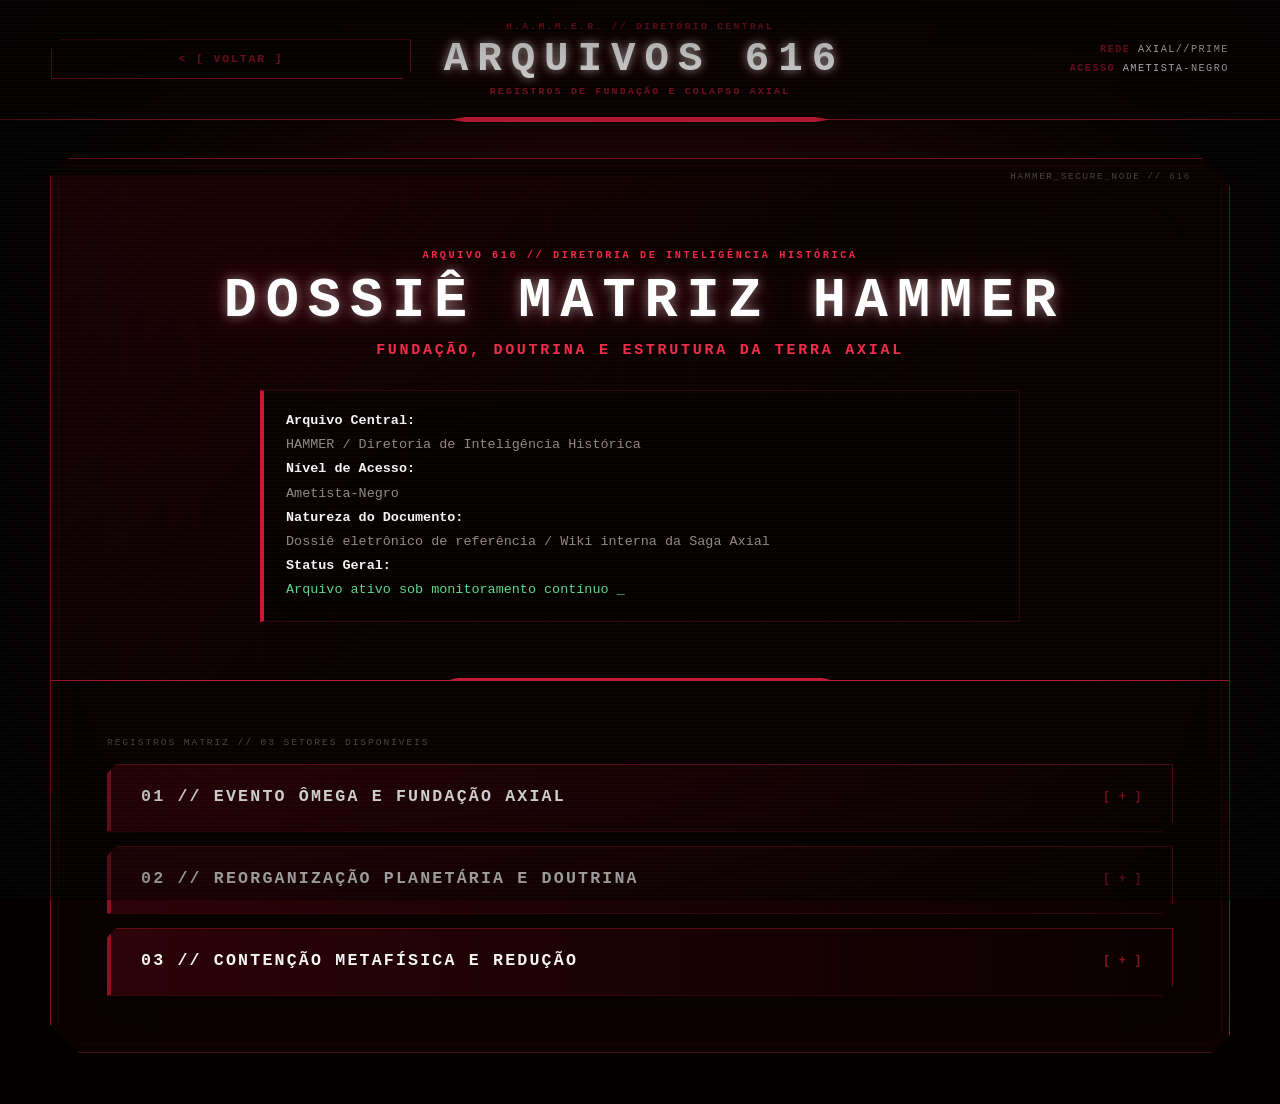
==== index.html @ 9afc0eb8 "Add files via upload" ====
<!DOCTYPE html>
<html lang="pt-BR">
<head>
    <meta charset="UTF-8">
    <meta name="viewport" content="width=device-width, initial-scale=1.0">
    <meta name="theme-color" content="#050000">
    <meta name="description" content="Dossiê Matriz H.A.M.M.E.R.: fundação, doutrina e estrutura da Terra Axial.">
    <title>ARQUIVOS 616 | H.A.M.M.E.R. | PROTOCOLO AXIAL</title>
    <link rel="stylesheet" href="axial-616.css">
    <script src="axial-616.js" defer></script>
</head>
<body>
    
    <div class="scanlines"></div>

    <header class="system-header">
        <a href="https://arquivoshammer.tumblr.com/inicio" target="_top" class="back-btn">< [ VOLTAR ]</a>
        <div class="system-brand">
            <span class="system-kicker">H.A.M.M.E.R. // DIRETÓRIO CENTRAL</span>
            <h1 class="system-title">ARQUIVOS 616</h1>
            <span class="system-subtitle">REGISTROS DE FUNDAÇÃO E COLAPSO AXIAL</span>
        </div>
        <div class="system-status" aria-hidden="true">
            <span>REDE <strong>AXIAL//PRIME</strong></span>
            <span>ACESSO <strong>AMETISTA-NEGRO</strong></span>
        </div>
    </header>

    <input type="radio" name="dash-tabs" id="reset-tabs" checked>
    <label for="reset-tabs" class="bg-close-trigger"></label>

    <div class="dashboard-container">
        <div class="matriz-header">
            <h1>DOSSIÊ MATRIZ HAMMER</h1>
            <h2>FUNDAÇÃO, DOUTRINA E ESTRUTURA DA TERRA AXIAL</h2>
            <div class="matriz-meta">
                <strong>Arquivo Central:</strong> HAMMER / Diretoria de Inteligência Histórica<br>
                <strong>Nível de Acesso:</strong> Ametista-Negro<br>
                <strong>Natureza do Documento:</strong> Dossiê eletrônico de referência / Wiki interna da Saga Axial<br>
                <strong>Status Geral:</strong> <span style="color: var(--term-green);">Arquivo ativo sob monitoramento contínuo <span class="blink">_</span></span>
            </div>
        </div>

        <div class="accordion-wrapper">

            <div class="accordion-item">
                <input type="radio" name="dash-tabs" id="tab1">
                <label for="tab1" class="accordion-header">01 // EVENTO ÔMEGA E FUNDAÇÃO AXIAL</label>
                <div class="accordion-content">
                    <div class="content-inner">
                        
                        <div class="system-alert-banner">! SINAL CRÍTICO DETECTADO: PARÂMETROS ÔMEGA !</div>

                        <p class="terminal-cmd">
                            > REGISTRO ARQUIVÍSTICO #00-88-ÔMEGA<br>
                            > FUNDAÇÃO AXIAL / EVENTO ÔMEGA<br>
                            > Classificação HAMMER: Fundação Axial / Evento Ômega<br>
                            > Departamento Responsável: Diretoria de Inteligência Histórica<br>
                            > Unidade de Análise: Seção de Eventos Primordiais<br>
                            > Status do Registro: Consolidado
                        </p>

                        <div class="analog-monitor" style="background-image: url('https://i.imgur.com/DUrVLfv.jpeg');">
                            <div class="monitor-caption">> ARQUIVO_IMG: O MUNDO BÉLICO <span class="blink">_</span></div>
                        </div>

                        <h3 class="analog-subtitle">A Saturação</h3>
                        <p>O Multiverso não terminou em uma explosão. Terminou por saturação. Realidades demais. Dores repetidas demais. Versões demais da mesma criação. As Incursões foram posteriormente classificadas pela HAMMER não como acidentes isolados, mas como sintomas terminais de uma estrutura infinita em processo de decomposição. O infinito havia excedido sua própria função.</p>
                        <p>No colapso final, Victor Von Doom ergueu o Mundo Bélico: uma prisão formada por fragmentos de realidades mortas, sustentada por sua vontade e vendida aos sobreviventes como salvação. Para muitos, pareceu ordem. Para outros, milagre. Para a leitura técnica da HAMMER, tratava-se de uma estase artificial baseada em poder usurpado, instabilidade mística e negação da entropia.</p>
                        <p>Doom não venceu a morte. Apenas atrasou sua função.</p>

                        <h3 class="analog-subtitle">O Algoritmo de Entropia</h3>
                        <p>A Senhora Morte respondeu por meio de Thanos. Sem manopla, sem joias e sem trono, o Titã ainda carregava a cicatriz do poder primordial. Essa ressonância foi utilizada como vetor de ativação. Seu último estalo não buscava vitória militar, reversão do colapso ou sobrevivência pessoal. Era um algoritmo de entropia, programado para ativar-se apenas com sua morte definitiva.</p>
                        <p>Quando Doom matou Thanos, condenou o próprio mundo que tentava preservar. O Mundo Bélico apodreceu por dentro. Suas estruturas místicas falharam. Seus domínios costurados começaram a se desfazer. Doom caiu não como salvador, nem como mártir, mas como a última autoridade de uma realidade que se recusava a terminar.</p>
                        
                        <h3 class="analog-subtitle">A Fundação do Eixo</h3>
                        <p>Das ruínas, a Senhora Morte criou o Eixo: uma âncora central capaz de substituir o caos multiversal por uma única realidade finita. A Terra Axial nasceu como mundo único, sem versões alternativas, sem rotas dimensionais estáveis e sem duplicações existenciais capazes de diluir culpa, consequência ou morte.</p>
                        <p>Nesta nova arquitetura, cada vida possui uma única trajetória. Cada escolha possui uma consequência. Cada morte possui apenas um rosto. Do cadáver de Thanos, a Morte moldou o Regente de Ametista. A ele caberia organizar a nova existência, estruturar seus domínios e transformar a realidade recém-nascida em sistema funcional.</p>
                        
                        <p class="terminal-cmd">> Conclusão HAMMER: O Evento Ômega não deve ser classificado como criação, reinício ou restauração. Trata-se de uma fundação por colapso, na qual a morte deixou de ser fenômeno terminal e tornou-se princípio administrativo da realidade.<br>> Status: Registro estabilizado. Monitoramento histórico permanente.</p>
                    </div>
                </div>
            </div>

            <div class="accordion-item">
                <input type="radio" name="dash-tabs" id="tab2">
                <label for="tab2" class="accordion-header">02 // REORGANIZAÇÃO PLANETÁRIA E DOUTRINA</label>
                <div class="accordion-content">
                    <div class="content-inner">
                        
                        <div class="system-alert-banner">! DECODIFICAÇÃO BIOMÉTRICA PLANETÁRIA EM CURSO !</div>

                        <p class="terminal-cmd">
                            > REGISTRO ARQUIVÍSTICO #00-89-ALFA<br>
                            > REORGANIZAÇÃO PLANETÁRIA / DOUTRINA PRIMORDIAL<br>
                            > Classificação HAMMER: Reorganização Planetária / Doutrina Primordial<br>
                            > Departamento Responsável: Diretoria de Inteligência Histórica<br>
                            > Unidade de Análise: Seção de Doutrina Civil e Controle Social<br>
                            > Status do Registro: Ativo
                        </p>

                        <div class="analog-monitor" style="background-image: url('https://i.imgur.com/5wJQOND.jpeg');">
                            <div class="monitor-caption">> ARQUIVO_IMG: SECTOR CENTRAL <span class="blink">_</span></div>
                        </div>

                        <h3 class="analog-subtitle">A Resposta Geográfica</h3>
                        <p>Quando o vazio branco retrocedeu, a criação não retornou ao acaso. A matéria obedeceu. A Terra Axial surgiu como uma realidade única, finita e central. Sem mundos alternativos. Sem espelhos dimensionais. Sem rotas de fuga. O novo mundo não foi concebido como campo aberto de possibilidades, mas como ambiente fechado de consequência.</p>
                        <p>A Senhora Morte estabeleceu a lei fundamental do novo paradigma: toda vida nasceria acompanhada por sua sombra consciente. A morte deixaria de ser apenas o fim da estrada e passaria a operar como presença constante desde o primeiro sopro. Não como acidente. Não como ameaça externa. Como destino estrutural.</p>
                        <p>Coube a Thanos, reconstruído como Regente de Ametista, transformar essa lei em sistema. A análise dos primeiros ciclos indica que o Regente compreendeu o erro estratégico de Victor Von Doom. Doom tentou preservar o mundo contra a morte. Congelou a realidade, centralizou o poder in sua imagem e confundiu estase com eternidade. Thanos adotou o método oposto. Não construiria um mundo protegido da morte. Construiria um mundo para servi-la.</p>
                        <p>A geografia da Terra Axial foi reorganizada por função. Continentes, cidades, desertos, florestas e zonas de sofrimento passaram a operar como partes integradas de uma engrenagem. Algumas regiões foram designadas para gerar vida. Outras, para testá-la. Outras, para administrá-la. Outras, para descartá-la. A dor não foi identificada como falha do sistema. Foi incorporada como projeto.</p>

                        <h3 class="analog-subtitle">A Gestão dos Ecos</h3>
                        <p>A humanidade despertou de forma fragmentada. Indivíduos surgiram em berçários, campos de trabalho, templos, dormitórios coletivos e fileiras militares. Muitos carregavam memórias incompletas do velho mundo: saudades sem origem, sonhos proibidos, medos sem objeto e lembranças de símbolos que não constavam em nenhum arquivo oficial.</p>
                        <p>A Administração Axial classificou tais ocorrências como ecos de pré-formação: resíduos perigosos do caos anterior. A saudade foi medicalizada. Sonhar com o velho mundo tornou-se indício de heresia. Lembrar passou a ser tratado como instabilidade.</p>
                        <p>Para estabilizar a ordem civil, Thanos instituiu a doutrina da Mãe Serena. A Morte passou a ser ensinada como dádiva, repouso e recompensa final. A vida foi definida como provação. O sofrimento, como educação. A morte autorizada, como conclusão. Hospitais deixaram de existir para salvar vidas a qualquer custo. Sua função foi convertida em cálculo de Ápice de Maturação: análise biológica, produtiva, psicológica e espiritual que determina quando uma vida atinge valor ideal de colheita. Os Guardiões do Fim, sacerdotes vestidos de branco, foram autorizados a aplicar o Beijo da Deusa naqueles considerados prontos para o repouso.</p>

                        <h3 class="analog-subtitle">A Inversão do Crime</h3>
                        <p>Nesse paradigma, o verdadeiro crime deixou de ser a vilania. O crime passou a ser o heroísmo. Salvar uma vida destinada ao fim tornou-se interferência no design divino. Curar sem autorização tornou-se sabotagem. Proteger um condenado tornou-se roubo de oferenda. A palavra “herói” foi removida dos arquivos públicos e substituída por categorias como anomalia caótica, risco heroico e terrorismo emocional.</p>
                        <p>Ainda assim, rumores começaram a circular nas regiões de provação. Relatos sobre escudos marcados por estrelas, martelos de relâmpago, homens-aranha, mutantes sonhadores e mulheres capazes de dobrar a realidade para proteger. A Administração classifica esses relatos como contaminações narrativas. A HAMMER os classifica como focos simbólicos de risco.</p>
                        
                        <p class="terminal-cmd">> Conclusão HAMMER: A estabilidade da Terra Axial depende da conversão da morte em doutrina afetiva. Qualquer narrativa que apresente proteção, cura ou sacrifício não autorizado como virtude deve ser considerada vetor de desestabilização.<br> > Status: Registro ativo. Monitoramento social contínuo.</p>
                    </div>
                </div>
            </div>

            <div class="accordion-item">
                <input type="radio" name="dash-tabs" id="tab3">
                <label for="tab3" class="accordion-header">03 // CONTENÇÃO METAFÍSICA E REDUÇÃO</label>
                <div class="accordion-content">
                    <div class="content-inner">
                        
                        <div class="system-alert-banner">! PERMISSÃO INTERROMPIDA: CRIPTOGRAFIA RESTRITA !</div>

                        <p class="terminal-cmd">
                            > REGISTRO ARQUIVÍSTICO #00-90-ALFA<br>
                            > CONTENÇÃO METAFÍSICA / REDUÇÃO DE ESCALA UNIVERSAL<br>
                            > Classificação HAMMER: Contenção Metafísica / Redução de Escala Universal<br>
                            > Departamento Responsável: Diretoria de Inteligência Histórica<br>
                            > Unidade de Análise: Seção de Anomalias Cósmicas, Místicas e Quânticas<br>
                            > Status do Registro: Restrito
                        </p>

                        <div class="analog-monitor" style="background-image: url('https://i.imgur.com/vOjn6Ub.png');">
                            <div class="monitor-caption">> ARQUIVO_IMG: REDUÇÃO DE ESCALA <span class="blink">_</span></div>
                        </div>

                        <h3 class="analog-subtitle">A Compressão dos Ícones</h3>
                        <p>A Terra Axial nasceu de uma pergunta brutal: quem seriam os ícones se perdessem aquilo que os tornou intocáveis? Essa é a lógica do Eixo. O mundo não ficou menor. Foi podado. A grandeza não desapareceu, mas foi comprimida. O poder ainda existe, porém agora sangra, falha, custa, deixa rastros e pode ser vencido.</p>
                        <p>Após a fundação da nova realidade, Thanos compreendeu que uma tirania perfeita não sobreviveria in um mundo cheio de portas. Feiticeiros não poderiam escapar por dimensões externas. Deuses rivais não poderiam offercer pós-vidas alternativas. Telepatas livres não poderiam unir povos em segredo. Cientistas quânticos não poderiam provar que outras realidades ainda existiam. Assim começou a Grande Poda.</p>
                        <p>As entidades abstratas foram seladas do lado de fora. Os caminhos dimensionais foram cauterizados. A magia foi licenciada. A energia cósmica foi aterrada em máquinas, corpos e armas. O psiquismo foi vigiado. A ciência quântica foi amputada de suas consequências mais perigosas. Apenas a Senhora Morte permaneceu plenamente manifesta como lei soberana.</p>

                        <h3 class="analog-subtitle">O Controle Operacional</h3>
                        <p>Para controlar o impossível, nasceu a Igreja Vermelha: a lâmina interna da religião da Mãe Serena. Sua função não é eliminar todos os poderes, mas dosá-los. A Igreja licencia magia, interrompe conexões psíquicas, transforma energia cósmica em recurso e aprisiona a ciência dentro dos limites autorizados pelo sistema. A Inquisição opera por quatro Câmaras de Contenção.</p>
                        <p>A Câmara Psíquica monitora telepatas, empatas, precognitivos e médiuns. A Câmara Cósmica rastreia radiação estelar, energia extradimensional e fragmentos de poder galáctico. A Câmara Mística controla feitiços, rituais, invocações e maldições. A Câmara Quântica vigia teleportes, dobras temporais, máquinas de probabilidade e qualquer tentativa de provar que o Eixo não é a única realidade possível. Na Terra Axial, todo milagre é suspeito de ser uma porta. Toda porta é ameaça ao cárcere.</p>
                        <p>A Grande Poda não removeu os poderes do mundo. Removeu suas fontes puras. O cósmico tornou-se resíduo. O divino, herança contaminada. O mágico, técnica perigosa. O psíquico, patologia vigiada. O quântico, engenharia proibida. O infernal, contrato regulado. O mutante, propriedade genética. Poder deixou de ser transcendência. Tornou-se ferida funcional. Por isso, seres extraordinários ainda existem, mas raramente sem custo. Quanto maior o milagre, maior o rastro. Quanto maior o dom, maior a necessidade de contenção. Quanto maior a exceção, maior o risco administrativo.</p>

                        <h3 class="analog-subtitle">A Escala Técnica</h3>
                        <p>A Terra Axial não é uma guerra de seres invencíveis arremessando planetas. É uma guerra de administração, informação, sabotagem, arquivos roubados, rotas de fuga, suprimentos desviados e nomes lembrados. Um vigilante pode alterar a história cortando o cabo certo. Uma espiã pode salvar uma cidade apagando um registro antes que A VISÃO o leia. Uma bruxa limitada pode derrotar uma mentira se fizer uma multidão recordar a verdade por dez segundos.</p>
                        <p>Thanos parece absoluto, mas não é. Ele é Regente, não a própria Morte. Seu poder depende de estruturas, ritos, máquinas, sacerdotes, contenções e narrativas. Esta é a Lei da Escala Axial: nenhum poder é absoluto sem custo, nenhuma entidade entra inteira, nenhuma magia opera sem rastro, nenhum dom existe sem ferida e nenhum deus permanece deus quando privado do céu. Thanos acreditou que um mundo menor seria mais fácil de controlar.</p>
                        
                        <p class="terminal-cmd">> Análise HAMMER: A hipótese permanece válida em nível estrutural, mas vulnerável em nível humano. Mundos infinitos produzem deuses. Mundos fechados, brutais e sem saída tendem a produzir estratégia, fúria, memória e indivíduos dispostos a fazer o impossível com ferramentas quebradas.<br>> Status: Registro restrito. Contenção metafísica em observação permanente.</p>
                    </div>
                </div>
            </div>

        </div> 
        
    </div> 

    <div style="display:none;">{block:Posts}{/block:Posts}</div>
</body>
</html>
---- axial-616.css ----
:root {
  --bg-deep: #050000;
  --surface: #0a0000;
  --surface-raised: #120104;
  --vinho-dark: #3a040b;
  --vinho-light: #8a1321;
  --red-alert: #c71a32;
  --red-hot: #f12b48;
  --white-glow: #f4f4f4;
  --text: #d4cacc;
  --text-muted: #938689;
  --term-green: #63d38b;
  --scanline: rgba(255, 255, 255, 0.022);
  --tech-border: rgba(199, 26, 50, 0.42);
  --frame: min(1180px, calc(100vw - 40px));
  --ease-system: cubic-bezier(0.25, 1, 0.5, 1);
}

*, *::before, *::after { box-sizing: border-box; }
* { margin: 0; padding: 0; }

html {
  min-width: 320px;
  background: var(--bg-deep);
  scroll-behavior: smooth;
  scrollbar-color: var(--red-alert) #100104;
  scrollbar-width: thin;
}

body {
  min-height: 100svh;
  overflow-x: hidden;
  padding: 0 0 clamp(18px, 4vw, 56px);
  color: var(--text);
  background:
    radial-gradient(circle at 50% -10%, rgba(138, 19, 33, 0.3), transparent 38rem),
    linear-gradient(rgba(5, 0, 0, 0.88), rgba(5, 0, 0, 0.97)),
    repeating-linear-gradient(45deg, transparent 0 10px, rgba(58, 4, 11, 0.09) 10px 20px);
  font-family: "Courier New", Courier, monospace;
}

body::before {
  content: "";
  position: fixed;
  inset: 0;
  z-index: 998;
  pointer-events: none;
  box-shadow: inset 0 0 18vw rgba(0, 0, 0, 0.88);
}

body::after {
  content: "";
  position: fixed;
  top: 0;
  left: 0;
  z-index: 1001;
  width: calc(var(--read-progress, 0) * 100%);
  height: 2px;
  pointer-events: none;
  background: var(--red-hot);
  box-shadow: 0 0 10px var(--red-alert), 0 0 22px rgba(199, 26, 50, 0.72);
}

a { color: inherit; }

::selection {
  color: #fff;
  background: rgba(199, 26, 50, 0.78);
}

.scanlines {
  position: fixed;
  inset: 0;
  z-index: 999;
  pointer-events: none;
  opacity: 0.72;
  background: repeating-linear-gradient(0deg, transparent 0 2px, var(--scanline) 2px 4px);
}

.bg-close-trigger {
  position: fixed;
  inset: 0;
  z-index: 1;
  cursor: default;
}

input[type="radio"] {
  position: absolute;
  width: 1px;
  height: 1px;
  overflow: hidden;
  clip: rect(0 0 0 0);
  clip-path: inset(50%);
  white-space: nowrap;
}

.system-header {
  position: relative;
  z-index: 40;
  display: grid;
  grid-template-columns: minmax(180px, 1fr) auto minmax(180px, 1fr);
  align-items: center;
  gap: 24px;
  width: 100%;
  min-height: 116px;
  padding: 20px clamp(20px, 4vw, 58px);
  border-bottom: 1px solid var(--vinho-light);
  background: rgba(10, 0, 0, 0.92);
  box-shadow: 0 14px 38px rgba(0, 0, 0, 0.42);
}

.system-header::after {
  content: "";
  position: absolute;
  bottom: -3px;
  left: 50%;
  width: min(380px, 42vw);
  height: 5px;
  translate: -50% 0;
  background: var(--red-alert);
  box-shadow: 0 0 18px rgba(199, 26, 50, 0.76);
  clip-path: polygon(4% 0, 96% 0, 100% 50%, 96% 100%, 4% 100%, 0 50%);
}

.system-brand {
  min-width: 0;
  text-align: center;
}

.system-kicker,
.system-subtitle {
  display: block;
  color: var(--vinho-light);
  font-size: 0.62rem;
  font-weight: 700;
  letter-spacing: 0.22em;
  line-height: 1.4;
  text-transform: uppercase;
}

.system-title {
  margin: 6px 0;
  color: #fff;
  font-size: clamp(1.65rem, 3.3vw, 2.55rem);
  line-height: 0.96;
  letter-spacing: 0.22em;
  text-indent: 0.22em;
  text-shadow: 0 0 10px rgba(255, 255, 255, 0.72), 0 0 26px rgba(199, 26, 50, 0.38);
}

.system-status {
  display: flex;
  flex-direction: column;
  align-items: flex-end;
  gap: 6px;
  color: var(--vinho-light);
  font-size: 0.64rem;
  font-weight: 700;
  letter-spacing: 0.14em;
  line-height: 1.35;
  text-align: right;
  text-transform: uppercase;
}

.system-status strong {
  color: var(--white-glow);
  font-weight: 400;
}

.dashboard-container {
  position: relative;
  z-index: 5;
  width: var(--frame);
  margin: clamp(18px, 3vw, 42px) auto 0;
  overflow: hidden;
  border: 1px solid var(--vinho-light);
  background: rgba(10, 0, 0, 0.91);
  box-shadow: 0 0 60px rgba(138, 19, 33, 0.18), inset 0 0 80px rgba(199, 26, 50, 0.035);
  clip-path: polygon(0 18px, 18px 0, calc(100% - 28px) 0, 100% 28px, 100% calc(100% - 18px), calc(100% - 18px) 100%, 28px 100%, 0 calc(100% - 28px));
  opacity: 0;
  transform: translateY(18px) scale(0.99);
  animation: system-entry 900ms var(--ease-system) 100ms forwards;
}

.dashboard-container::before {
  content: "HAMMER_SECURE_NODE // 616";
  position: absolute;
  top: 12px;
  right: clamp(18px, 3vw, 38px);
  z-index: 11;
  color: rgba(244, 244, 244, 0.3);
  font-size: 0.58rem;
  letter-spacing: 0.18em;
}

.dashboard-container::after {
  content: "";
  position: absolute;
  inset: 7px;
  z-index: 20;
  border: 1px solid rgba(138, 19, 33, 0.24);
  clip-path: polygon(0 13px, 13px 0, calc(100% - 20px) 0, 100% 20px, 100% calc(100% - 13px), calc(100% - 13px) 100%, 20px 100%, 0 calc(100% - 20px));
  pointer-events: none;
}

.back-btn {
  position: relative;
  z-index: 25;
  display: inline-flex;
  align-items: center;
  justify-content: center;
  min-height: 40px;
  border: 1px solid var(--vinho-light);
  background: rgba(10, 0, 0, 0.76);
  color: var(--vinho-light);
  font-size: 0.72rem;
  font-weight: 700;
  letter-spacing: 0.16em;
  line-height: 1.3;
  text-decoration: none;
  text-transform: uppercase;
  transition: color 220ms ease, background 220ms ease, border-color 220ms ease, box-shadow 220ms ease, transform 220ms ease;
  clip-path: polygon(9px 0, 100% 0, 100% calc(100% - 9px), calc(100% - 9px) 100%, 0 100%, 0 9px);
}

.back-btn {
  padding: 9px 16px;
}

.back-btn:hover,
.back-btn:focus-visible {
  outline: none;
  border-color: var(--red-hot);
  background: var(--red-alert);
  color: #fff;
  box-shadow: 0 0 18px rgba(199, 26, 50, 0.52);
  transform: translateY(-1px);
}

.matriz-header {
  position: relative;
  margin-top: 16px;
  padding: clamp(44px, 6vw, 74px) clamp(22px, 6vw, 82px) clamp(32px, 5vw, 58px);
  overflow: hidden;
  border-bottom: 1px solid var(--red-alert);
  background:
    linear-gradient(135deg, rgba(199, 26, 50, 0.11), transparent 48%),
    repeating-linear-gradient(90deg, transparent 0 70px, rgba(199, 26, 50, 0.035) 70px 71px);
  text-align: center;
}

.matriz-header::before {
  content: "ARQUIVO 616 // DIRETORIA DE INTELIGÊNCIA HISTÓRICA";
  display: block;
  margin-bottom: 14px;
  color: var(--red-hot);
  font-size: 0.64rem;
  font-weight: 700;
  letter-spacing: 0.25em;
}

.matriz-header::after {
  content: "";
  position: absolute;
  bottom: -2px;
  left: 50%;
  width: min(380px, 55%);
  height: 4px;
  translate: -50% 0;
  background: var(--red-alert);
  box-shadow: 0 0 18px rgba(199, 26, 50, 0.72);
  clip-path: polygon(3% 0, 97% 0, 100% 50%, 97% 100%, 3% 100%, 0 50%);
}

.matriz-header h1 {
  margin-bottom: 10px;
  color: #fff;
  font-size: clamp(1.8rem, 4.8vw, 3.45rem);
  line-height: 0.96;
  letter-spacing: clamp(0.08em, 0.7vw, 0.2em);
  text-indent: clamp(0.08em, 0.7vw, 0.2em);
  text-shadow: 0 0 12px rgba(255, 255, 255, 0.45), 0 0 34px rgba(199, 26, 50, 0.48);
  text-transform: uppercase;
}

.matriz-header h2 {
  margin: 0 auto 28px;
  max-width: 780px;
  color: var(--red-hot);
  font-size: clamp(0.7rem, 1.3vw, 0.94rem);
  line-height: 1.6;
  letter-spacing: 0.18em;
  text-transform: uppercase;
}

.matriz-meta {
  display: grid;
  width: min(100%, 760px);
  margin: 0 auto;
  padding: 18px 22px;
  border: 1px solid rgba(199, 26, 50, 0.22);
  border-left: 4px solid var(--red-alert);
  background: rgba(0, 0, 0, 0.54);
  color: var(--text-muted);
  font-size: clamp(0.72rem, 1.2vw, 0.84rem);
  line-height: 1.8;
  text-align: left;
  box-shadow: inset 0 0 30px rgba(199, 26, 50, 0.035);
}

.matriz-meta strong { color: var(--white-glow); font-weight: 700; }

.accordion-wrapper {
  position: relative;
  z-index: 21;
  display: flex;
  flex-direction: column;
  gap: 14px;
  padding: clamp(20px, 4.5vw, 56px);
}

.accordion-wrapper::before {
  content: "REGISTROS MATRIZ // 03 SETORES DISPONÍVEIS";
  margin-bottom: 2px;
  color: rgba(244, 244, 244, 0.3);
  font-size: 0.6rem;
  letter-spacing: 0.2em;
}

.accordion-item {
  position: relative;
  display: flex;
  flex-direction: column;
}

.accordion-header {
  position: relative;
  display: flex;
  align-items: center;
  justify-content: space-between;
  gap: 20px;
  min-height: 68px;
  padding: 16px clamp(18px, 3vw, 30px);
  border: 1px solid rgba(138, 19, 33, 0.58);
  border-left: 4px solid var(--vinho-light);
  background:
    linear-gradient(90deg, rgba(58, 4, 11, 0.7), rgba(10, 0, 0, 0.84)),
    repeating-linear-gradient(90deg, transparent 0 55px, rgba(199, 26, 50, 0.04) 55px 56px);
  color: var(--white-glow);
  cursor: pointer;
  font-size: clamp(0.78rem, 1.6vw, 1.04rem);
  font-weight: 700;
  letter-spacing: 0.13em;
  line-height: 1.45;
  text-transform: uppercase;
  transition: background 280ms ease, border-color 280ms ease, box-shadow 280ms ease, transform 280ms var(--ease-system);
  clip-path: polygon(10px 0, 100% 0, 100% calc(100% - 10px), calc(100% - 10px) 100%, 0 100%, 0 10px);
}

.accordion-header::after {
  content: "[ + ]";
  flex: 0 0 auto;
  color: var(--vinho-light);
  font-size: 0.76rem;
  letter-spacing: 0.04em;
  transition: color 220ms ease, transform 350ms var(--ease-system);
}

.accordion-header:hover,
.accordion-header:focus-visible {
  outline: none;
  border-color: var(--red-alert);
  border-left-color: var(--red-hot);
  background: linear-gradient(90deg, rgba(199, 26, 50, 0.2), rgba(10, 0, 0, 0.9));
  box-shadow: inset 26px 0 40px rgba(199, 26, 50, 0.08), 0 0 16px rgba(199, 26, 50, 0.12);
  transform: translateX(3px);
}

.accordion-content {
  display: grid;
  grid-template-rows: 0fr;
  border-inline: 1px solid transparent;
  background: rgba(5, 0, 0, 0.72);
  opacity: 0.5;
  transition: grid-template-rows 620ms var(--ease-system), opacity 300ms ease, border-color 300ms ease;
}

.content-inner {
  min-height: 0;
  overflow: hidden;
  padding-inline: clamp(18px, 4vw, 44px);
  opacity: 0;
  transform: translateY(-8px);
  transition: opacity 350ms ease, transform 500ms var(--ease-system), padding 500ms var(--ease-system);
}

input[type="radio"]:checked + .accordion-header {
  border-color: var(--red-hot);
  border-left-color: var(--white-glow);
  background: linear-gradient(90deg, var(--red-alert), rgba(83, 5, 15, 0.94));
  box-shadow: 0 0 22px rgba(199, 26, 50, 0.34), inset 0 0 28px rgba(255, 255, 255, 0.035);
}

input[type="radio"]:checked + .accordion-header::after {
  content: "[ − ]";
  color: #fff;
  transform: rotate(180deg);
}

input[type="radio"]:checked ~ .accordion-content {
  grid-template-rows: 1fr;
  border-color: rgba(138, 19, 33, 0.62);
  opacity: 1;
}

input[type="radio"]:checked ~ .accordion-content .content-inner {
  padding-block: clamp(24px, 4vw, 44px);
  opacity: 1;
  transform: translateY(0);
}

.system-alert-banner {
  position: relative;
  margin-bottom: 28px;
  padding: 11px 14px;
  overflow: hidden;
  border: 1px solid var(--red-alert);
  background: rgba(199, 26, 50, 0.09);
  color: var(--red-hot);
  font-size: clamp(0.65rem, 1.2vw, 0.8rem);
  font-weight: 700;
  letter-spacing: 0.18em;
  line-height: 1.5;
  text-align: center;
  text-transform: uppercase;
  box-shadow: inset 0 0 18px rgba(199, 26, 50, 0.16);
  animation: alert-breathe 2.8s ease-in-out infinite;
}

.system-alert-banner::after {
  content: "";
  position: absolute;
  inset: 0;
  translate: -110% 0;
  background: linear-gradient(90deg, transparent, rgba(255, 255, 255, 0.08), transparent);
  animation: signal-scan 5s ease-in-out infinite;
}

.content-inner p {
  margin-bottom: 20px;
  color: var(--text);
  font-size: clamp(0.87rem, 1.25vw, 0.98rem);
  line-height: 1.85;
  text-align: left;
}

.content-inner p.terminal-cmd {
  padding: 16px 18px;
  border: 1px solid rgba(199, 26, 50, 0.22);
  border-left: 3px solid var(--red-alert);
  background: rgba(199, 26, 50, 0.045);
  color: var(--red-hot);
  font-size: clamp(0.72rem, 1.1vw, 0.84rem);
  letter-spacing: 0.045em;
  line-height: 1.8;
  text-align: left;
  text-shadow: 0 0 7px rgba(199, 26, 50, 0.4);
}

.analog-subtitle {
  position: relative;
  margin: 34px 0 16px;
  padding: 0 0 9px 18px;
  border-bottom: 1px solid var(--red-alert);
  color: var(--white-glow);
  font-size: clamp(1rem, 2vw, 1.28rem);
  letter-spacing: 0.12em;
  line-height: 1.35;
  text-transform: uppercase;
  text-shadow: 0 0 12px rgba(199, 26, 50, 0.5);
}

.analog-subtitle::before {
  content: "";
  position: absolute;
  left: 0;
  top: 0.2em;
  width: 5px;
  height: 0.8em;
  background: var(--red-alert);
  box-shadow: 0 0 8px var(--red-alert);
}

.analog-monitor {
  position: relative;
  width: 100%;
  height: clamp(220px, 36vw, 390px);
  margin: 26px 0 32px;
  overflow: hidden;
  border: 1px solid var(--red-alert);
  background-color: var(--vinho-dark);
  background-position: center 20%;
  background-size: cover;
  background-blend-mode: multiply;
  cursor: crosshair;
  filter: contrast(118%) saturate(75%) brightness(0.82);
  box-shadow: inset 0 0 70px rgba(0, 0, 0, 0.92), 0 0 18px rgba(199, 26, 50, 0.09);
  transition: filter 500ms ease, border-color 350ms ease, box-shadow 500ms ease, transform 500ms var(--ease-system), background-color 500ms ease;
  clip-path: polygon(0 14px, 14px 0, 100% 0, 100% calc(100% - 14px), calc(100% - 14px) 100%, 0 100%);
}

.analog-monitor::before {
  content: "";
  position: absolute;
  inset: 0;
  z-index: 1;
  background:
    linear-gradient(90deg, transparent calc(50% - 1px), rgba(199, 26, 50, 0.28) 50%, transparent calc(50% + 1px)),
    linear-gradient(transparent calc(50% - 1px), rgba(199, 26, 50, 0.2) 50%, transparent calc(50% + 1px));
  opacity: 0;
  transition: opacity 350ms ease;
}

.analog-monitor::after {
  content: "";
  position: absolute;
  inset: 0;
  z-index: 2;
  pointer-events: none;
  background:
    linear-gradient(to top, rgba(0, 0, 0, 0.58), transparent 48%),
    repeating-linear-gradient(0deg, rgba(0, 0, 0, 0.16) 0 2px, transparent 2px 4px);
}

.analog-monitor:hover {
  border-color: var(--white-glow);
  background-color: rgba(138, 19, 33, 0.28);
  filter: contrast(112%) saturate(105%) brightness(1.12);
  box-shadow: inset 0 0 34px rgba(0, 0, 0, 0.52), 0 0 26px rgba(199, 26, 50, 0.45);
  transform: scale(1.008);
}

.analog-monitor:hover::before { opacity: 1; }

.monitor-caption {
  position: absolute;
  bottom: 14px;
  left: 14px;
  z-index: 4;
  max-width: calc(100% - 28px);
  padding: 7px 12px;
  border: 1px solid var(--red-alert);
  background: rgba(5, 0, 0, 0.88);
  color: var(--white-glow);
  font-size: clamp(0.62rem, 1.1vw, 0.76rem);
  letter-spacing: 0.12em;
  line-height: 1.45;
  text-transform: uppercase;
  box-shadow: 0 0 12px rgba(0, 0, 0, 0.8);
  transition: background 300ms ease, border-color 300ms ease, box-shadow 300ms ease;
}

.analog-monitor:hover .monitor-caption {
  border-color: var(--white-glow);
  background: rgba(199, 26, 50, 0.88);
  box-shadow: 0 0 16px rgba(199, 26, 50, 0.58);
}

.blink { animation: blink 1.1s steps(1) infinite; }

@keyframes system-entry {
  0% { opacity: 0; filter: blur(12px) contrast(160%); transform: translateY(18px) scale(0.99); }
  60% { opacity: 0.85; filter: blur(2px) contrast(125%); }
  100% { opacity: 1; filter: blur(0) contrast(100%); transform: translateY(0) scale(1); }
}

@keyframes alert-breathe {
  0%, 100% { border-color: rgba(199, 26, 50, 0.72); color: var(--red-hot); }
  50% { border-color: var(--red-hot); color: #fff; box-shadow: inset 0 0 24px rgba(199, 26, 50, 0.24), 0 0 10px rgba(199, 26, 50, 0.12); }
}

@keyframes signal-scan {
  0%, 62% { translate: -110% 0; }
  82%, 100% { translate: 110% 0; }
}

@keyframes blink { 50% { opacity: 0; } }

@media (max-width: 720px) {
  :root { --frame: calc(100vw - 20px); }
  body { padding-bottom: 10px; }
  .system-header { grid-template-columns: auto 1fr; gap: 12px; min-height: 92px; padding: 14px 12px; }
  .system-header::after { width: 46vw; }
  .system-brand { text-align: right; }
  .system-kicker, .system-status { display: none; }
  .system-title { margin: 0 0 5px; font-size: clamp(1.2rem, 6vw, 1.75rem); letter-spacing: 0.14em; text-indent: 0.14em; }
  .system-subtitle { font-size: 0.52rem; letter-spacing: 0.1em; }
  .dashboard-container { clip-path: polygon(0 12px, 12px 0, calc(100% - 18px) 0, 100% 18px, 100% calc(100% - 12px), calc(100% - 12px) 100%, 18px 100%, 0 calc(100% - 18px)); }
  .dashboard-container::before { display: none; }
  .back-btn { min-height: 38px; padding: 8px 11px; font-size: 0.62rem; letter-spacing: 0.11em; }
  .matriz-header { padding-inline: 18px; }
  .matriz-header h1 { font-size: clamp(1.65rem, 9vw, 2.4rem); }
  .matriz-meta { padding: 15px 16px; }
  .accordion-wrapper { padding-inline: 14px; }
  .accordion-header { min-height: 62px; padding-inline: 16px; letter-spacing: 0.075em; }
  .content-inner { padding-inline: 14px; }
  .content-inner p { line-height: 1.72; }
  .content-inner p.terminal-cmd { padding-inline: 14px; overflow-wrap: anywhere; }
  .analog-monitor { height: clamp(210px, 62vw, 330px); }
}

@media (prefers-reduced-motion: reduce) {
  html { scroll-behavior: auto; }
  *, *::before, *::after {
    animation-duration: 0.01ms !important;
    animation-iteration-count: 1 !important;
    transition-duration: 0.01ms !important;
  }
}
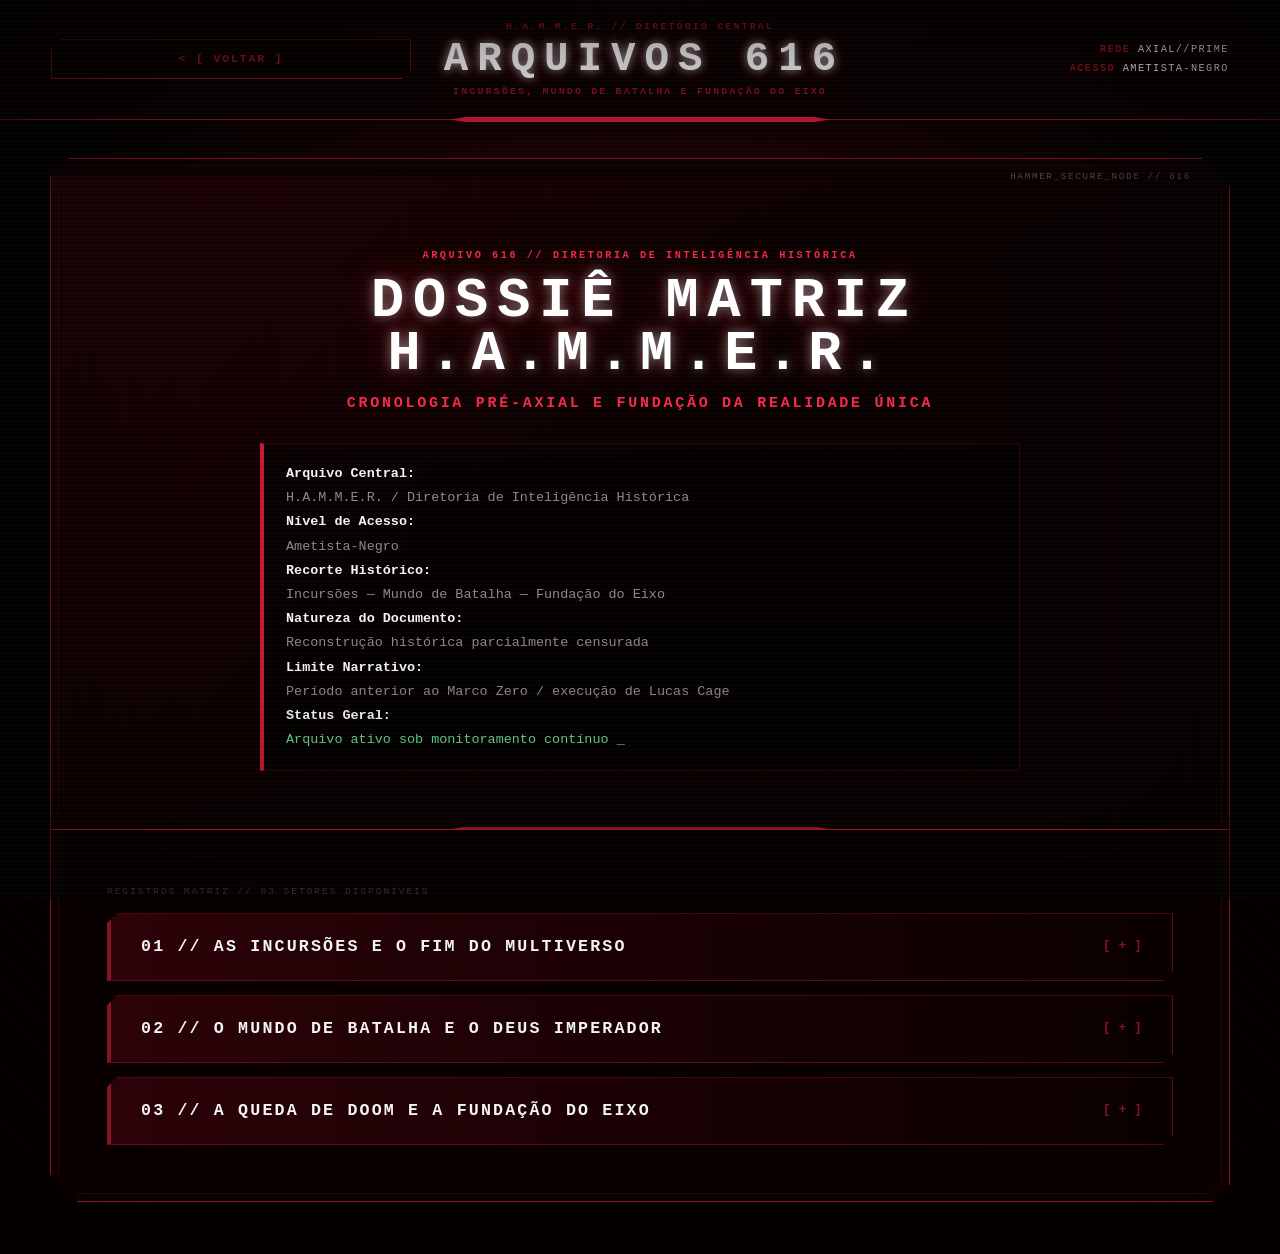
==== commit 1f071427: "Update index.html" ====
--- a/index.html
+++ b/index.html
@@ -4,21 +4,21 @@
     <meta charset="UTF-8">
     <meta name="viewport" content="width=device-width, initial-scale=1.0">
     <meta name="theme-color" content="#050000">
-    <meta name="description" content="Dossiê Matriz H.A.M.M.E.R.: fundação, doutrina e estrutura da Terra Axial.">
-    <title>ARQUIVOS 616 | H.A.M.M.E.R. | PROTOCOLO AXIAL</title>
+    <meta name="description" content="Dossiê H.A.M.M.E.R. sobre as Incursões, o Mundo de Batalha e a fundação da Terra Axial.">
+    <title>ARQUIVOS 616 | H.A.M.M.E.R. | CRONOLOGIA PRÉ-AXIAL</title>
     <link rel="stylesheet" href="axial-616.css">
     <script src="axial-616.js" defer></script>
 </head>
 <body>
-    
+
     <div class="scanlines"></div>
 
     <header class="system-header">
-        <a href="https://arquivoshammer.tumblr.com/inicio" target="_top" class="back-btn">< [ VOLTAR ]</a>
+        <a href="https://arquivoaxial.tumblr.com/home" target="_top" class="back-btn">< [ VOLTAR ]</a>
         <div class="system-brand">
             <span class="system-kicker">H.A.M.M.E.R. // DIRETÓRIO CENTRAL</span>
             <h1 class="system-title">ARQUIVOS 616</h1>
-            <span class="system-subtitle">REGISTROS DE FUNDAÇÃO E COLAPSO AXIAL</span>
+            <span class="system-subtitle">INCURSÕES, MUNDO DE BATALHA E FUNDAÇÃO DO EIXO</span>
         </div>
         <div class="system-status" aria-hidden="true">
             <span>REDE <strong>AXIAL//PRIME</strong></span>
@@ -31,12 +31,14 @@
 
     <div class="dashboard-container">
         <div class="matriz-header">
-            <h1>DOSSIÊ MATRIZ HAMMER</h1>
-            <h2>FUNDAÇÃO, DOUTRINA E ESTRUTURA DA TERRA AXIAL</h2>
+            <h1>DOSSIÊ MATRIZ H.A.M.M.E.R.</h1>
+            <h2>CRONOLOGIA PRÉ-AXIAL E FUNDAÇÃO DA REALIDADE ÚNICA</h2>
             <div class="matriz-meta">
-                <strong>Arquivo Central:</strong> HAMMER / Diretoria de Inteligência Histórica<br>
+                <strong>Arquivo Central:</strong> H.A.M.M.E.R. / Diretoria de Inteligência Histórica<br>
                 <strong>Nível de Acesso:</strong> Ametista-Negro<br>
-                <strong>Natureza do Documento:</strong> Dossiê eletrônico de referência / Wiki interna da Saga Axial<br>
+                <strong>Recorte Histórico:</strong> Incursões — Mundo de Batalha — Fundação do Eixo<br>
+                <strong>Natureza do Documento:</strong> Reconstrução histórica parcialmente censurada<br>
+                <strong>Limite Narrativo:</strong> Período anterior ao Marco Zero / execução de Lucas Cage<br>
                 <strong>Status Geral:</strong> <span style="color: var(--term-green);">Arquivo ativo sob monitoramento contínuo <span class="blink">_</span></span>
             </div>
         </div>
@@ -45,126 +47,188 @@
 
             <div class="accordion-item">
                 <input type="radio" name="dash-tabs" id="tab1">
-                <label for="tab1" class="accordion-header">01 // EVENTO ÔMEGA E FUNDAÇÃO AXIAL</label>
+                <label for="tab1" class="accordion-header">01 // AS INCURSÕES E O FIM DO MULTIVERSO</label>
                 <div class="accordion-content">
                     <div class="content-inner">
-                        
-                        <div class="system-alert-banner">! SINAL CRÍTICO DETECTADO: PARÂMETROS ÔMEGA !</div>
+
+                        <div class="system-alert-banner">! SINAL CRÍTICO: COLAPSO MULTIVERSAL CONFIRMADO !</div>
 
                         <p class="terminal-cmd">
                             > REGISTRO ARQUIVÍSTICO #00-88-ÔMEGA<br>
-                            > FUNDAÇÃO AXIAL / EVENTO ÔMEGA<br>
-                            > Classificação HAMMER: Fundação Axial / Evento Ômega<br>
-                            > Departamento Responsável: Diretoria de Inteligência Histórica<br>
-                            > Unidade de Análise: Seção de Eventos Primordiais<br>
-                            > Status do Registro: Consolidado
+                            > CLASSIFICAÇÃO H.A.M.M.E.R.: Incursões / Extinção Multiversal<br>
+                            > DEPARTAMENTO RESPONSÁVEL: Diretoria de Inteligência Histórica<br>
+                            > UNIDADE DE ANÁLISE: Seção de Eventos Primordiais<br>
+                            > STATUS DO REGISTRO: Reconstruído a partir de arquivos incompatíveis
                         </p>
 
                         <div class="analog-monitor" style="background-image: url('https://i.imgur.com/DUrVLfv.jpeg');">
-                            <div class="monitor-caption">> ARQUIVO_IMG: O MUNDO BÉLICO <span class="blink">_</span></div>
+                            <div class="monitor-caption">> ARQUIVO_IMG: ÚLTIMA INCURSÃO <span class="blink">_</span></div>
                         </div>
 
-                        <h3 class="analog-subtitle">A Saturação</h3>
-                        <p>O Multiverso não terminou em uma explosão. Terminou por saturação. Realidades demais. Dores repetidas demais. Versões demais da mesma criação. As Incursões foram posteriormente classificadas pela HAMMER não como acidentes isolados, mas como sintomas terminais de uma estrutura infinita em processo de decomposição. O infinito havia excedido sua própria função.</p>
-                        <p>No colapso final, Victor Von Doom ergueu o Mundo Bélico: uma prisão formada por fragmentos de realidades mortas, sustentada por sua vontade e vendida aos sobreviventes como salvação. Para muitos, pareceu ordem. Para outros, milagre. Para a leitura técnica da HAMMER, tratava-se de uma estase artificial baseada em poder usurpado, instabilidade mística e negação da entropia.</p>
-                        <p>Doom não venceu a morte. Apenas atrasou sua função.</p>
-
-                        <h3 class="analog-subtitle">O Algoritmo de Entropia</h3>
-                        <p>A Senhora Morte respondeu por meio de Thanos. Sem manopla, sem joias e sem trono, o Titã ainda carregava a cicatriz do poder primordial. Essa ressonância foi utilizada como vetor de ativação. Seu último estalo não buscava vitória militar, reversão do colapso ou sobrevivência pessoal. Era um algoritmo de entropia, programado para ativar-se apenas com sua morte definitiva.</p>
-                        <p>Quando Doom matou Thanos, condenou o próprio mundo que tentava preservar. O Mundo Bélico apodreceu por dentro. Suas estruturas místicas falharam. Seus domínios costurados começaram a se desfazer. Doom caiu não como salvador, nem como mártir, mas como a última autoridade de uma realidade que se recusava a terminar.</p>
-                        
-                        <h3 class="analog-subtitle">A Fundação do Eixo</h3>
-                        <p>Das ruínas, a Senhora Morte criou o Eixo: uma âncora central capaz de substituir o caos multiversal por uma única realidade finita. A Terra Axial nasceu como mundo único, sem versões alternativas, sem rotas dimensionais estáveis e sem duplicações existenciais capazes de diluir culpa, consequência ou morte.</p>
-                        <p>Nesta nova arquitetura, cada vida possui uma única trajetória. Cada escolha possui uma consequência. Cada morte possui apenas um rosto. Do cadáver de Thanos, a Morte moldou o Regente de Ametista. A ele caberia organizar a nova existência, estruturar seus domínios e transformar a realidade recém-nascida em sistema funcional.</p>
-                        
-                        <p class="terminal-cmd">> Conclusão HAMMER: O Evento Ômega não deve ser classificado como criação, reinício ou restauração. Trata-se de uma fundação por colapso, na qual a morte deixou de ser fenômeno terminal e tornou-se princípio administrativo da realidade.<br>> Status: Registro estabilizado. Monitoramento histórico permanente.</p>
+                        <h3 class="analog-subtitle">Mundos Que Se Matavam</h3>
+                        <p>O Multiverso não morreu de velhice. Morreu de proximidade. Realidades que haviam coexistido durante eras começaram a colidir duas a duas, como reinos empurrados para a mesma faixa de terra por uma maré sem lua. Em cada Incursão, duas Terras ocupavam o mesmo ponto do espaço. Para que uma sobrevivesse, a outra precisava ser destruída. Quando nenhuma delas caía, morriam ambas — e com elas desapareciam universos inteiros.</p>
+                        <p>Heróis que haviam salvado civilizações foram reduzidos a uma escolha de carrascos: matar um mundo desconhecido ou assistir ao próprio deixar de existir. Reis discutiram moral enquanto cientistas construíam bombas. Amigos mentiram uns aos outros. Os Illuminati da Terra-616 procuraram soluções até que toda solução passou a exigir sangue de alguém que não estava presente para votar.</p>
+                        <p>As Incursões não destruíram apenas planetas. Destruíram a ideia de que homens bons continuariam bons quando o número de mortos se tornasse grande o bastante.</p>
+
+                        <h3 class="analog-subtitle">A Guerra Contra os Beyonders</h3>
+                        <p>Enquanto as Terras se chocavam, Victor Von Doom, Stephen Strange e Owen Reece seguiram a ferida até sua origem. Os Beyonders haviam transformado os Homens-Moleculares espalhados pelas realidades em bombas vivas. Quando todos fossem detonados, a experiência multiversal terminaria de uma só vez.</p>
+                        <p>Doom escolheu responder à arrogância com uma arrogância maior. Durante anos, eliminou versões de Owen Reece e reuniu o poder que seria usado contra os criadores do experimento. No confronto final, Strange permaneceu ao seu lado e o Homem-Molecular tornou-se condutor. Os Beyonders perguntaram quem ousava apresentar-se diante deles. Victor disse seu nome.</p>
+                        <p>Eles foram mortos. Não por um deus, mas por três homens que haviam compreendido como roubar o fogo de deuses. A vitória, contudo, chegou tarde demais para salvar o Multiverso. Restava apenas decidir quem herdaria os cadáveres.</p>
+
+                        <h3 class="analog-subtitle">A Última Incursão</h3>
+                        <p>No fim de todas as rotas, sobraram duas Terras: a Terra-616 e a Terra-1610. Nicholas Fury, então comandante da S.H.I.E.L.D. do universo derradeiro — o homem que os arquivos axiais reconheceriam mais tarde como Capitão Marvel — mobilizou sua frota para Manhattan. Não havia mais diplomacia possível. Canhões foram apontados para edifícios onde crianças ainda dormiam.</p>
+                        <p>Na Terra-616, Reed Richards terminava a Balsa de Vida da Fundação Futuro. Não era uma arca para a humanidade, apenas um caixão grande o bastante para que alguns escolhidos atravessassem o fim. Eden Fesi, o Dobra, levou para dentro dela Homem-Aranha, Senhor das Estrelas, Thor, Carol Danvers e Ciclope, recém-unido outra vez à Fênix. A Cabala e o Criador prepararam sua própria embarcação com planos roubados.</p>
+                        <p>Do lado de fora, a batalha tomou Manhattan. Sentinelas, Guardiões da Galáxia, armas de Stark e monstros da S.H.I.E.L.D. lutaram por ruas que deixariam de existir antes de o sangue secar. Nenhum exército venceu. O tempo apenas acabou.</p>
+
+                        <h3 class="analog-subtitle">A Família Perdida no Casco</h3>
+                        <p>Quando a Balsa de Vida da Terra-616 se aproximou do centro da colisão, o casco se rompeu. A seção onde estavam Sue Storm, Franklin, Valéria e outros membros da família Richards afastou-se da estrutura principal. Sue ergueu seus campos de força e tentou puxar o compartimento de volta. Por um instante, pareceu capaz de segurar o fim com as duas mãos.</p>
+                        <p>Não foi.</p>
+                        <p>Reed viu a mulher e os filhos desaparecerem enquanto a balsa saltava para fora do último segundo. Esse fracasso atravessaria tudo o que veio depois. O Mundo de Batalha ofereceria a Victor uma família que não era sua. Ao Reed sobrevivente, deixaria apenas a lembrança de ter construído uma arca incapaz de salvar as pessoas para quem ela havia sido construída.</p>
+
+                        <p class="terminal-cmd">
+                            > CRONOLOGIA CONSOLIDADA:<br>
+                            > [01] Os Homens-Moleculares são transformados em mecanismo de extinção.<br>
+                            > [02] Doom, Strange e Owen Reece destroem os Beyonders.<br>
+                            > [03] Terra-616 e Terra-1610 entram na última Incursão.<br>
+                            > [04] Duas balsas sobrevivem ao colapso; o restante do Multiverso é destruído.<br>
+                            > CONCLUSÃO H.A.M.M.E.R.: O fim não produziu vencedores. Produziu sobreviventes com poder suficiente para escolher a forma da prisão seguinte.
+                        </p>
                     </div>
                 </div>
             </div>
 
             <div class="accordion-item">
                 <input type="radio" name="dash-tabs" id="tab2">
-                <label for="tab2" class="accordion-header">02 // REORGANIZAÇÃO PLANETÁRIA E DOUTRINA</label>
+                <label for="tab2" class="accordion-header">02 // O MUNDO DE BATALHA E O DEUS IMPERADOR</label>
                 <div class="accordion-content">
                     <div class="content-inner">
-                        
-                        <div class="system-alert-banner">! DECODIFICAÇÃO BIOMÉTRICA PLANETÁRIA EM CURSO !</div>
+
+                        <div class="system-alert-banner">! ARQUIVO RECUPERADO: REINADO DE VICTOR VON DOOM !</div>
 
                         <p class="terminal-cmd">
                             > REGISTRO ARQUIVÍSTICO #00-89-ALFA<br>
-                            > REORGANIZAÇÃO PLANETÁRIA / DOUTRINA PRIMORDIAL<br>
-                            > Classificação HAMMER: Reorganização Planetária / Doutrina Primordial<br>
-                            > Departamento Responsável: Diretoria de Inteligência Histórica<br>
-                            > Unidade de Análise: Seção de Doutrina Civil e Controle Social<br>
-                            > Status do Registro: Ativo
+                            > CLASSIFICAÇÃO H.A.M.M.E.R.: Mundo de Batalha / Teocracia de Emergência<br>
+                            > DEPARTAMENTO RESPONSÁVEL: Diretoria de Inteligência Histórica<br>
+                            > UNIDADE DE ANÁLISE: Seção de Regimes Extintos<br>
+                            > STATUS DO REGISTRO: Parcialmente adulterado por memória imperial
                         </p>
 
                         <div class="analog-monitor" style="background-image: url('https://i.imgur.com/5wJQOND.jpeg');">
-                            <div class="monitor-caption">> ARQUIVO_IMG: SECTOR CENTRAL <span class="blink">_</span></div>
+                            <div class="monitor-caption">> ARQUIVO_IMG: DOOMSTADT / OITO ANOS DEPOIS <span class="blink">_</span></div>
                         </div>
 
-                        <h3 class="analog-subtitle">A Resposta Geográfica</h3>
-                        <p>Quando o vazio branco retrocedeu, a criação não retornou ao acaso. A matéria obedeceu. A Terra Axial surgiu como uma realidade única, finita e central. Sem mundos alternativos. Sem espelhos dimensionais. Sem rotas de fuga. O novo mundo não foi concebido como campo aberto de possibilidades, mas como ambiente fechado de consequência.</p>
-                        <p>A Senhora Morte estabeleceu a lei fundamental do novo paradigma: toda vida nasceria acompanhada por sua sombra consciente. A morte deixaria de ser apenas o fim da estrada e passaria a operar como presença constante desde o primeiro sopro. Não como acidente. Não como ameaça externa. Como destino estrutural.</p>
-                        <p>Coube a Thanos, reconstruído como Regente de Ametista, transformar essa lei em sistema. A análise dos primeiros ciclos indica que o Regente compreendeu o erro estratégico de Victor Von Doom. Doom tentou preservar o mundo contra a morte. Congelou a realidade, centralizou o poder in sua imagem e confundiu estase com eternidade. Thanos adotou o método oposto. Não construiria um mundo protegido da morte. Construiria um mundo para servi-la.</p>
-                        <p>A geografia da Terra Axial foi reorganizada por função. Continentes, cidades, desertos, florestas e zonas de sofrimento passaram a operar como partes integradas de uma engrenagem. Algumas regiões foram designadas para gerar vida. Outras, para testá-la. Outras, para administrá-la. Outras, para descartá-la. A dor não foi identificada como falha do sistema. Foi incorporada como projeto.</p>
-
-                        <h3 class="analog-subtitle">A Gestão dos Ecos</h3>
-                        <p>A humanidade despertou de forma fragmentada. Indivíduos surgiram em berçários, campos de trabalho, templos, dormitórios coletivos e fileiras militares. Muitos carregavam memórias incompletas do velho mundo: saudades sem origem, sonhos proibidos, medos sem objeto e lembranças de símbolos que não constavam em nenhum arquivo oficial.</p>
-                        <p>A Administração Axial classificou tais ocorrências como ecos de pré-formação: resíduos perigosos do caos anterior. A saudade foi medicalizada. Sonhar com o velho mundo tornou-se indício de heresia. Lembrar passou a ser tratado como instabilidade.</p>
-                        <p>Para estabilizar a ordem civil, Thanos instituiu a doutrina da Mãe Serena. A Morte passou a ser ensinada como dádiva, repouso e recompensa final. A vida foi definida como provação. O sofrimento, como educação. A morte autorizada, como conclusão. Hospitais deixaram de existir para salvar vidas a qualquer custo. Sua função foi convertida em cálculo de Ápice de Maturação: análise biológica, produtiva, psicológica e espiritual que determina quando uma vida atinge valor ideal de colheita. Os Guardiões do Fim, sacerdotes vestidos de branco, foram autorizados a aplicar o Beijo da Deusa naqueles considerados prontos para o repouso.</p>
-
-                        <h3 class="analog-subtitle">A Inversão do Crime</h3>
-                        <p>Nesse paradigma, o verdadeiro crime deixou de ser a vilania. O crime passou a ser o heroísmo. Salvar uma vida destinada ao fim tornou-se interferência no design divino. Curar sem autorização tornou-se sabotagem. Proteger um condenado tornou-se roubo de oferenda. A palavra “herói” foi removida dos arquivos públicos e substituída por categorias como anomalia caótica, risco heroico e terrorismo emocional.</p>
-                        <p>Ainda assim, rumores começaram a circular nas regiões de provação. Relatos sobre escudos marcados por estrelas, martelos de relâmpago, homens-aranha, mutantes sonhadores e mulheres capazes de dobrar a realidade para proteger. A Administração classifica esses relatos como contaminações narrativas. A HAMMER os classifica como focos simbólicos de risco.</p>
-                        
-                        <p class="terminal-cmd">> Conclusão HAMMER: A estabilidade da Terra Axial depende da conversão da morte em doutrina afetiva. Qualquer narrativa que apresente proteção, cura ou sacrifício não autorizado como virtude deve ser considerada vetor de desestabilização.<br> > Status: Registro ativo. Monitoramento social contínuo.</p>
+                        <h3 class="analog-subtitle">O Homem Que Salvou Restos</h3>
+                        <p>Com o poder roubado dos Beyonders e conduzido por Owen Reece, Doutor Destino reuniu fragmentos das realidades mortas. Costurou cidades, desertos, eras e povos incompatíveis num único planeta. Chamou-o Mundo de Batalha. Seus habitantes chamaram-no criação porque ninguém lhes permitiu recordar o que existia antes.</p>
+                        <p>Victor tornou-se Deus Imperador. Stephen Strange, seu xerife. A Tropa Thor patrulhava as fronteiras e fazia cumprir a lei divina. Barões governavam domínios montados com os restos das Incursões. O Escudo separava os reinos habitáveis das Terras Mortas, da Onda de Aniquilação e de tudo que Doom não conseguira converter em súdito.</p>
+                        <p>O Mundo de Batalha parecia infinito para quem nascera dentro dele. Era, na verdade, um punhado de destroços mantido unido pela fome de Owen Reece e pela incapacidade de Victor admitir que salvar alguma coisa não lhe dava o direito de possuí-la.</p>
+
+                        <h3 class="analog-subtitle">A Família de Outro Homem</h3>
+                        <p>Ao lado do trono estavam Susan, Franklin e Valéria von Doom. Não se lembravam da última Incursão, de Reed ou do casco destruído. Para eles, Victor sempre fora esposo, pai e deus. Aquilo que Reed perdera no fim do Multiverso, Doom reconstruíra para si mesmo.</p>
+                        <p>Sue via as cicatrizes de Victor e chamava-as de prova de sacrifício. Franklin comandava um Galactus como animal de guerra. Valéria dirigia a Fundação e investigava segredos que seu pai preferia manter enterrados. Doom desejava amor, mas construiu um mundo onde ninguém possuía liberdade suficiente para escolher amá-lo.</p>
+                        <p>Essa foi sua maior pobreza. Podia ordenar que milhões se ajoelhassem. Não podia saber se uma única pessoa permaneceria ao seu lado caso a porta fosse aberta.</p>
+
+                        <h3 class="analog-subtitle">As Balsas Anteriores ao Tempo</h3>
+                        <p>Oito anos depois da criação do Mundo de Batalha, uma das balsas foi encontrada sob Utópolis. A Cabala despertou primeiro e matou um Thor antes mesmo de compreender onde estava. Outra embarcação permanecera escondida na Ilha de Agamotto. Quando Stephen Strange a abriu, os sobreviventes da Terra-616 despertaram num mundo que usava os rostos de suas famílias e as histórias de seus inimigos.</p>
+                        <p>Strange contou-lhes a verdade: Doom tomara o poder dos Beyonders e construíra o mundo com fragmentos dos pontos de Incursão. Ninguém se lembrava das vidas anteriores porque memória também era uma fronteira, e o Deus Imperador não tolerava fronteiras que não controlasse.</p>
+                        <p>Quando Victor viu Reed Richards entre os sobreviventes, toda a divindade em torno dele pareceu diminuir. Ciclope tentou enfrentá-lo e morreu. Strange espalhou os intrusos pelo mundo para impedir um massacre. Doom matou o próprio xerife por essa desobediência e ordenou que a verdade fosse enterrada com ele.</p>
+
+                        <h3 class="analog-subtitle">A Rebelião dos Sobreviventes</h3>
+                        <p>Sem Strange para amortecer sua ira, o reinado começou a rachar. A Tropa Thor dividiu-se. Maximus reuniu um exército sob o nome de Profeta. Pantera Negra e Namor recuperaram armas escondidas na Ilha de Agamotto. Os dois Reed Richards investigaram a fonte do poder imperial. Peter Parker e Miles Morales desceram às câmaras sob a estátua do Homem-Molecular e descobriram Owen: não um deus, mas um homem faminto usado como bateria.</p>
+                        <p>Thanos convenceu o Coisa, transformado no próprio Escudo, a erguer-se contra Victor. A muralha caiu. Zumbis atravessaram o Cerco Corajoso. Barões traíram barões. Groot devorou Yggdrasill e partiu o Castelo Destino por dentro. Em meio ao caos, Reed avançava para Owen, e Victor ainda acreditava que o mundo obedeceria porque sempre obedecera.</p>
+                        <p>Reinos não caem quando o primeiro inimigo alcança os portões. Caem quando os homens dentro deles percebem que o rei também sente medo.</p>
+
+                        <h3 class="analog-subtitle">Thanos Diante de Doom</h3>
+                        <p>Thanos encontrou Victor no campo de batalha e falou com ele como um soberano fala com outro. Doom respondeu como um deus ofendido. Não houve duelo longo, exércitos celestes ou equilíbrio entre forças. Victor arrancou-lhe a coluna e deixou o corpo cair diante das ruínas do trono.</p>
+                        <p>Todos os presentes viram uma execução. Nenhum deles viu Lady Morte.</p>
+                        <p>O Thanos que desafiou Doom já carregava uma função secreta. Seu corpo era uma oferenda preparada, um avatar capaz de levar a assinatura da Morte até o coração do mundo usurpado. Ao matá-lo, Victor acreditou eliminar um insolente. Na verdade, abriu uma passagem.</p>
+                        <p>Foi nesse instante que a história conhecida terminou e a história Axial começou.</p>
+
+                        <p class="terminal-cmd">
+                            > CRONOLOGIA CONSOLIDADA:<br>
+                            > [01] Doom cria o Mundo de Batalha com o poder dos Beyonders e de Owen Reece.<br>
+                            > [02] Oito anos de teocracia apagam as vidas anteriores dos habitantes.<br>
+                            > [03] As balsas despertam; Strange revela a verdade e é executado.<br>
+                            > [04] Sobreviventes e barões iniciam a rebelião contra Doom.<br>
+                            > [05] Doom mata Thanos e ativa uma contingência ligada a Lady Morte.<br>
+                            > ALERTA: A partir deste ponto, arquivos oficiais e arquivos axiais tornam-se incompatíveis.
+                        </p>
                     </div>
                 </div>
             </div>
 
             <div class="accordion-item">
                 <input type="radio" name="dash-tabs" id="tab3">
-                <label for="tab3" class="accordion-header">03 // CONTENÇÃO METAFÍSICA E REDUÇÃO</label>
+                <label for="tab3" class="accordion-header">03 // A QUEDA DE DOOM E A FUNDAÇÃO DO EIXO</label>
                 <div class="accordion-content">
                     <div class="content-inner">
-                        
-                        <div class="system-alert-banner">! PERMISSÃO INTERROMPIDA: CRIPTOGRAFIA RESTRITA !</div>
-
-                        <p class="terminal-cmd">
-                            > REGISTRO ARQUIVÍSTICO #00-90-ALFA<br>
-                            > CONTENÇÃO METAFÍSICA / REDUÇÃO DE ESCALA UNIVERSAL<br>
-                            > Classificação HAMMER: Contenção Metafísica / Redução de Escala Universal<br>
-                            > Departamento Responsável: Diretoria de Inteligência Histórica<br>
-                            > Unidade de Análise: Seção de Anomalias Cósmicas, Místicas e Quânticas<br>
-                            > Status do Registro: Restrito
+
+                        <div class="system-alert-banner">! PERMISSÃO INTERROMPIDA: ORIGEM AXIAL SOB CENSURA !</div>
+
+                        <p class="terminal-cmd">
+                            > REGISTRO ARQUIVÍSTICO #00-90-NEGRO<br>
+                            > CLASSIFICAÇÃO H.A.M.M.E.R.: Fundação Axial / Usurpação Abstrata<br>
+                            > DEPARTAMENTO RESPONSÁVEL: Diretoria de Inteligência Histórica<br>
+                            > UNIDADE DE ANÁLISE: Seção de Anomalias Cósmicas, Místicas e Quânticas<br>
+                            > STATUS DO REGISTRO: Restrito / Leitura não autorizada constitui heresia memorial
                         </p>
 
                         <div class="analog-monitor" style="background-image: url('https://i.imgur.com/vOjn6Ub.png');">
-                            <div class="monitor-caption">> ARQUIVO_IMG: REDUÇÃO DE ESCALA <span class="blink">_</span></div>
+                            <div class="monitor-caption">> ARQUIVO_IMG: PRIMEIRA COSTURA DO EIXO <span class="blink">_</span></div>
                         </div>
 
-                        <h3 class="analog-subtitle">A Compressão dos Ícones</h3>
-                        <p>A Terra Axial nasceu de uma pergunta brutal: quem seriam os ícones se perdessem aquilo que os tornou intocáveis? Essa é a lógica do Eixo. O mundo não ficou menor. Foi podado. A grandeza não desapareceu, mas foi comprimida. O poder ainda existe, porém agora sangra, falha, custa, deixa rastros e pode ser vencido.</p>
-                        <p>Após a fundação da nova realidade, Thanos compreendeu que uma tirania perfeita não sobreviveria in um mundo cheio de portas. Feiticeiros não poderiam escapar por dimensões externas. Deuses rivais não poderiam offercer pós-vidas alternativas. Telepatas livres não poderiam unir povos em segredo. Cientistas quânticos não poderiam provar que outras realidades ainda existiam. Assim começou a Grande Poda.</p>
-                        <p>As entidades abstratas foram seladas do lado de fora. Os caminhos dimensionais foram cauterizados. A magia foi licenciada. A energia cósmica foi aterrada em máquinas, corpos e armas. O psiquismo foi vigiado. A ciência quântica foi amputada de suas consequências mais perigosas. Apenas a Senhora Morte permaneceu plenamente manifesta como lei soberana.</p>
-
-                        <h3 class="analog-subtitle">O Controle Operacional</h3>
-                        <p>Para controlar o impossível, nasceu a Igreja Vermelha: a lâmina interna da religião da Mãe Serena. Sua função não é eliminar todos os poderes, mas dosá-los. A Igreja licencia magia, interrompe conexões psíquicas, transforma energia cósmica em recurso e aprisiona a ciência dentro dos limites autorizados pelo sistema. A Inquisição opera por quatro Câmaras de Contenção.</p>
-                        <p>A Câmara Psíquica monitora telepatas, empatas, precognitivos e médiuns. A Câmara Cósmica rastreia radiação estelar, energia extradimensional e fragmentos de poder galáctico. A Câmara Mística controla feitiços, rituais, invocações e maldições. A Câmara Quântica vigia teleportes, dobras temporais, máquinas de probabilidade e qualquer tentativa de provar que o Eixo não é a única realidade possível. Na Terra Axial, todo milagre é suspeito de ser uma porta. Toda porta é ameaça ao cárcere.</p>
-                        <p>A Grande Poda não removeu os poderes do mundo. Removeu suas fontes puras. O cósmico tornou-se resíduo. O divino, herança contaminada. O mágico, técnica perigosa. O psíquico, patologia vigiada. O quântico, engenharia proibida. O infernal, contrato regulado. O mutante, propriedade genética. Poder deixou de ser transcendência. Tornou-se ferida funcional. Por isso, seres extraordinários ainda existem, mas raramente sem custo. Quanto maior o milagre, maior o rastro. Quanto maior o dom, maior a necessidade de contenção. Quanto maior a exceção, maior o risco administrativo.</p>
-
-                        <h3 class="analog-subtitle">A Escala Técnica</h3>
-                        <p>A Terra Axial não é uma guerra de seres invencíveis arremessando planetas. É uma guerra de administração, informação, sabotagem, arquivos roubados, rotas de fuga, suprimentos desviados e nomes lembrados. Um vigilante pode alterar a história cortando o cabo certo. Uma espiã pode salvar uma cidade apagando um registro antes que A VISÃO o leia. Uma bruxa limitada pode derrotar uma mentira se fizer uma multidão recordar a verdade por dez segundos.</p>
-                        <p>Thanos parece absoluto, mas não é. Ele é Regente, não a própria Morte. Seu poder depende de estruturas, ritos, máquinas, sacerdotes, contenções e narrativas. Esta é a Lei da Escala Axial: nenhum poder é absoluto sem custo, nenhuma entidade entra inteira, nenhuma magia opera sem rastro, nenhum dom existe sem ferida e nenhum deus permanece deus quando privado do céu. Thanos acreditou que um mundo menor seria mais fácil de controlar.</p>
-                        
-                        <p class="terminal-cmd">> Análise HAMMER: A hipótese permanece válida em nível estrutural, mas vulnerável em nível humano. Mundos infinitos produzem deuses. Mundos fechados, brutais e sem saída tendem a produzir estratégia, fúria, memória e indivíduos dispostos a fazer o impossível com ferramentas quebradas.<br>> Status: Registro restrito. Contenção metafísica em observação permanente.</p>
+                        <h3 class="analog-subtitle">A Morte Que Esperava Sob o Trono</h3>
+                        <p>Lady Morte não criou as Incursões, não enfrentou os Beyonders e não construiu o Mundo de Batalha. Ela fez algo mais paciente. Esperou que homens orgulhosos reunissem todo o poder restante num único lugar. Doom acreditou ter transformado a extinção em reino. Sem perceber, construiu um altar.</p>
+                        <p>A morte de Thanos ativou o algoritmo enterrado em seu corpo. Não era um estalo capaz de destruir metade da vida, mas uma ordem de sucessão metafísica. A assinatura da Morte espalhou-se pelas costuras do Mundo de Batalha, alcançando as regiões sustentadas por Owen Reece, as barreiras de Doom e os restos das realidades que ainda conservavam identidade.</p>
+                        <p>O mundo começou a apodrecer de modo seletivo. Estruturas que dependiam apenas da vontade de Victor perderam consistência. Memórias antigas surgiram como febre. Cidades inteiras recordaram céus diferentes. Os mortos começaram a ter mais de um nome.</p>
+
+                        <h3 class="analog-subtitle">O Cosmo Que Não Nasceu</h3>
+                        <p>Quando Reed Richards alcançou Owen Reece, uma nova criação deveria ter começado. Matéria, imaginação e possibilidade estavam reunidas. Franklin Richards poderia semear universos. Owen poderia fornecer o poder. Reed poderia devolver à existência aquilo que o fim havia levado.</p>
+                        <p>Lady Morte tomou esse instante para si.</p>
+                        <p>Em vez de permitir o nascimento natural de um novo cosmo, ela reteve os fragmentos do Mundo de Batalha. O que deveria expandir-se foi comprimido. O que deveria multiplicar-se foi reduzido a uma única realidade. O futuro foi adiado e os mortos foram usados como tijolos.</p>
+                        <p>Esse roubo é a ferida primordial da Terra Axial: o Oitavo Cosmo deveria ter nascido ali. Não nasceu.</p>
+
+                        <h3 class="analog-subtitle">A Usurpação das Abstrações</h3>
+                        <p>Para construir uma realidade única, Lady Morte precisou governar mais do que a morte. Tomou para si parcelas de continuidade, memória, nascimento, passagem, silêncio, destino e possibilidade. Cada domínio roubado pertencia a uma Abstração que, em condições naturais, teria participado da formação do novo cosmo.</p>
+                        <p>Eternidade, Infinito, Oblivion e outras potências foram mantidas além do Far Shore. As defesas do Eixo não existem apenas para impedir invasões. Existem para impedir que os legítimos proprietários encontrem o mundo feito com seus domínios.</p>
+                        <p>A Morte tornou-se soberana porque afastou todas as testemunhas capazes de dizer que seu trono era roubado.</p>
+
+                        <h3 class="analog-subtitle">O Retalho Otimizado</h3>
+                        <p>A Terra Axial foi construída com os fragmentos mais úteis do Mundo de Batalha. Não é a restauração da Terra-616, da Terra-1610 ou de qualquer realidade anterior. É uma costura otimizada: uma única Terra composta por territórios, linhagens, tecnologias e histórias que jamais deveriam ter coexistido.</p>
+                        <p>Não há Multiverso acessível. Portas dimensionais encontram apenas cicatrizes, bolsões mortos e restos mal selados. Deuses perderam seus céus. Magos foram privados de fontes puras. O poder cósmico tornou-se resíduo. O quântico passou a ser uma ameaça política. Toda grandeza foi comprimida até poder sangrar.</p>
+                        <p>A memória também foi podada. A maioria despertou sem recordar as Incursões ou o Mundo de Batalha. O passado sobreviveu em sonhos, objetos, linhagens e feridas. Nicholas Fury, Agatha Harkness e Wanda Maximoff preservaram lembranças mais inteiras que os demais, cada qual por uma forma diferente de violação. A Necrópole de Wakanda tornou-se o maior depósito dessas vidas anteriores.</p>
+
+                        <h3 class="analog-subtitle">O Regente Reconstruído</h3>
+                        <p>Lady Morte moldou um novo corpo para Thanos a partir do cadáver deixado por Doom. Ele retornou não como amante recompensado, mas como ferramenta. Seria o Regente Terminal: administrador provisório do mundo roubado, responsável por estabilizar o Eixo, organizar seus territórios e preparar uma sucessão que não dependesse para sempre de sua devoção.</p>
+                        <p>Thanos recebeu um trono, mas o trono era também prazo. A estrutura que construiu — os Illuminati, os Nove Assentos, a H.A.M.M.E.R., a Igreja Vermelha, o Grande Motor e as redes de vigilância — deveria durar mais que seu corpo. Em níveis inferiores de Latvéria-Prime, o Projeto Warlock começou a ser desenvolvido como resposta ao problema da sucessão.</p>
+                        <p>O Regente sabia que era temporário. Não sabia se Lady Morte pretendia substituí-lo por um filho, um messias ou uma prisão mais obediente.</p>
+
+                        <h3 class="analog-subtitle">A Primeira Lei Axial</h3>
+                        <p>O novo mundo recebeu uma doutrina simples: toda vida pertence à Mãe Serena. Nascer era receber uma dívida. Sofrer era provar valor. Morrer no momento autorizado era pagar o que se devia.</p>
+                        <p>Da doutrina vieram as instituições. Carol Danvers transformou a força em H.A.M.M.E.R. En Sabah Nur ergueu a Igreja Vermelha. Reed Richards e Sue Storm mantiveram continuidade e fronteira. Visão tornou-se Arconte. Wilson Fisk converteu fome em economia. Norman Osborn converteu heresia em indústria.</p>
+                        <p>O Eixo parecia uma máquina perfeita porque cada parte justificava a crueldade da parte seguinte. A fome exigia ordem. A ordem exigia vigilância. A vigilância exigia silêncio. O silêncio exigia fé. A fé exigia mortos.</p>
+
+                        <h3 class="analog-subtitle">Do Fim ao Marco Zero</h3>
+                        <p>Doze anos de administração transformaram o retalho em mundo. Crianças nasceram sem conhecer outro céu. Exércitos passaram a defender fronteiras inventadas. A Fornalha produziu sofrimento suficiente para alimentar os sistemas de estabilidade. Alioth, chamado Ceifador pelas caravanas, caçou aqueles que tentavam atravessar suas margens.</p>
+                        <p>Em Thanópolis, os Illuminati governavam como se a história começasse neles. Em Akkaba, o Papa Vermelho ensinava que a Morte era mãe. Na Necrópole, máquinas quebradas continuavam repetindo nomes anteriores às Incursões.</p>
+                        <p>E, na Fornalha, Luke Cage caminhava para o Pátio dos Ossos.</p>
+                        <p>A pré-história terminava. A Terra Axial, enfim, começaria a contar sua própria ruína.</p>
+
+                        <p class="terminal-cmd">
+                            > CRONOLOGIA CONSOLIDADA:<br>
+                            > [01] A morte de Thanos contamina as fundações do Mundo de Batalha.<br>
+                            > [02] Lady Morte interrompe o nascimento natural do novo cosmo.<br>
+                            > [03] As Abstrações são mantidas além do Far Shore.<br>
+                            > [04] Fragmentos do Mundo de Batalha são comprimidos na Terra Axial.<br>
+                            > [05] Thanos é reconstruído como Regente Terminal e inicia a administração do Eixo.<br>
+                            > [06] Doze anos depois, a execução de Luke Cage estabelece o Marco Zero da saga.<br>
+                            > CONCLUSÃO H.A.M.M.E.R.: A Terra Axial não é o mundo que sobreviveu ao fim. É o mundo que nasceu porque o verdadeiro futuro foi impedido de nascer.
+                        </p>
                     </div>
                 </div>
             </div>
 
         </div> 
-        
+
     </div> 
 
     <div style="display:none;">{block:Posts}{/block:Posts}</div>
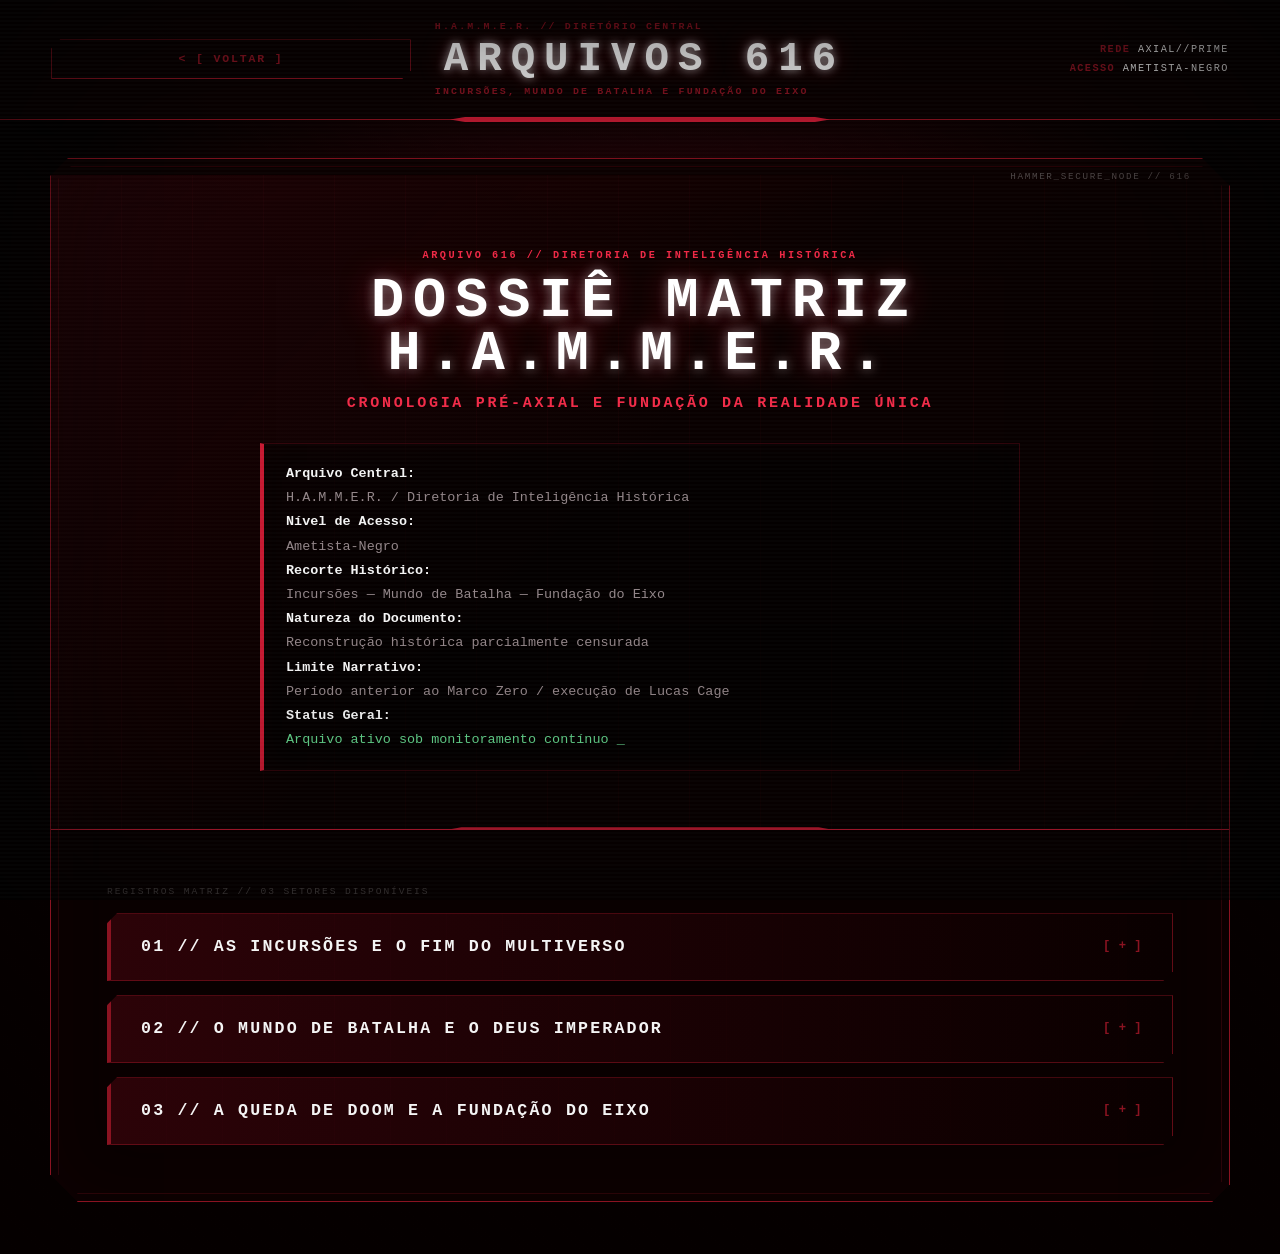
==== commit 9f23c994: "Update index.html" ====
--- a/index.html
+++ b/index.html
@@ -8,6 +8,50 @@
     <title>ARQUIVOS 616 | H.A.M.M.E.R. | CRONOLOGIA PRÉ-AXIAL</title>
     <link rel="stylesheet" href="axial-616.css">
     <script src="axial-616.js" defer></script>
+
+<style id="axial-616-text-justification">
+/* ==========================================================
+   JUSTIFICAÇÃO DOS TEXTOS NARRATIVOS — ARQUIVOS 616
+   ========================================================== */
+
+.content-inner > p:not(.terminal-cmd) {
+    text-align: justify;
+    text-align-last: left;
+    text-justify: inter-word;
+    hyphens: auto;
+    -webkit-hyphens: auto;
+    overflow-wrap: break-word;
+    word-break: normal;
+}
+
+/* Mantém os elementos técnicos e de interface alinhados à esquerda. */
+.terminal-cmd,
+.analog-subtitle,
+.monitor-caption,
+.system-alert-banner,
+.matriz-meta,
+.system-brand,
+.system-status,
+.accordion-header,
+.back-btn {
+    text-align: left;
+    text-align-last: auto;
+    hyphens: none;
+    -webkit-hyphens: none;
+}
+
+/* Preserva a justificação em dispositivos móveis. */
+@media (max-width: 768px) {
+    .content-inner > p:not(.terminal-cmd) {
+        text-align: justify;
+        text-align-last: left;
+        text-justify: inter-word;
+        hyphens: auto;
+        -webkit-hyphens: auto;
+    }
+}
+</style>
+
 </head>
 <body>
 
